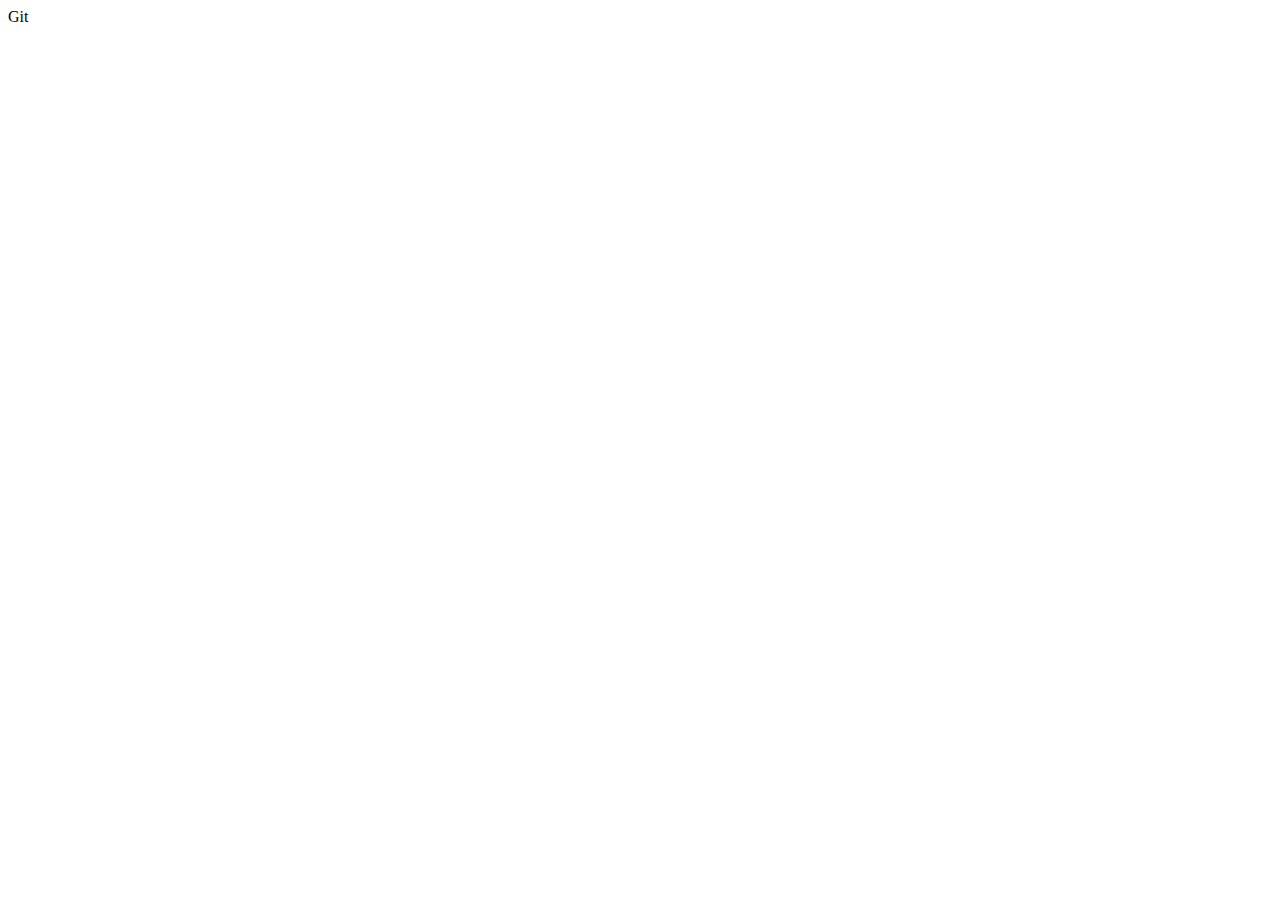
==== Landng.html @ 68674531 "primer commit" ====
<!DOCTYPE html>
<html lang="en">
<head>
    <meta charset="UTF-8">
    <meta http-equiv="X-UA-Compatible" content="IE=edge">
    <meta name="viewport" content="width=device-width, initial-scale=1.0">
    <title>git</title>
</head>
<body>
    Git
</body>
</html>
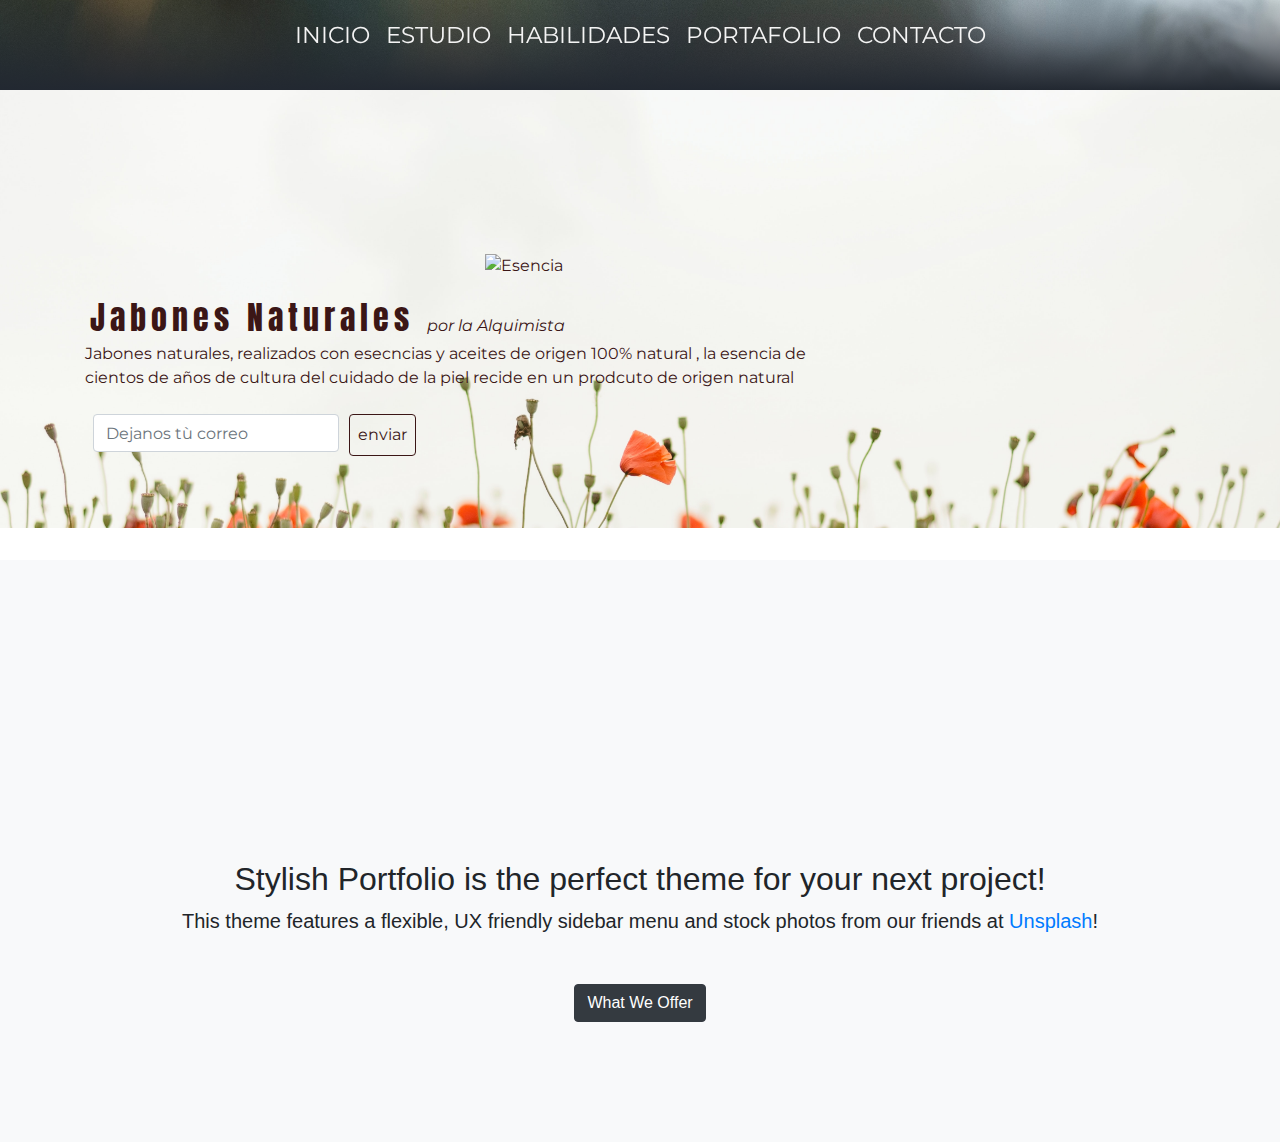
==== commit 56d11234: "mi primer coomit" ====
--- a/Landng.html
+++ b/Landng.html
@@ -1,12 +1,94 @@
-<!DOCTYPE html>
+<!doctype html>
 <html lang="en">
-<head>
-    <meta charset="UTF-8">
-    <meta http-equiv="X-UA-Compatible" content="IE=edge">
-    <meta name="viewport" content="width=device-width, initial-scale=1.0">
-    <title>git</title>
-</head>
-<body>
-    Git
-</body>
+  <head>
+    <!-- Required meta tags --> 
+    <meta charset="utf-8">
+    <meta name="viewport" content="width=device-width, initial-scale=1, shrink-to-fit=no">
+
+    <!-- Bootstrap CSS -->
+    <link rel="stylesheet" href="https://stackpath.bootstrapcdn.com/bootstrap/4.3.1/css/bootstrap.min.css" integrity="sha384-ggOyR0iXCbMQv3Xipma34MD+dH/1fQ784/j6cY/iJTQUOhcWr7x9JvoRxT2MZw1T" crossorigin="anonymous">
+    <link rel="stylesheet" href="./style_landing.css">
+    <link href="https://fonts.googleapis.com/css?family=Anton|Montserrat&display=swap" rel="stylesheet">
+    <title>Jabones modelo</title>
+  </head>
+  <body>
+   
+    <header class="header">
+        <div class="bg-dark ">
+            <div class="container">
+                <nav class="navbar navbar-expand-lg navbar-light">
+                    
+                    <button class="navbar-toggler" type="button" data-toggle="collapse" data-target="#navbarNavAltMarkup" aria-controls="navbarNavAltMarkup" aria-expanded="false" aria-label="Toggle navigation">
+                      <span class="navbar-toggler-icon"></span>
+                    </button>
+                    <div class="collapse navbar-collapse" id="navbarNavAltMarkup">
+                      <div class=" navg navbar-nav w-100 justify-content-center " >
+                        <a class="nav-item nav-link active" href="#">inicio</a>
+                        <a class="nav-item nav-link" href="#">estudio</a>
+                        <a class="nav-item nav-link" href="#">habilidades</a>
+                        <a class="nav-item nav-link" href="#">portafolio</a>
+                        <a class="nav-item nav-link" href="#">contacto</a>
+                      </div>
+                    </div>
+                  </nav>
+            </div>
+        </div>
+      </header>
+
+      <div class="jumbotron jumbotron-fluid">
+            <div class="container">
+                <div class="row">
+                    <div class="col-sm-8">
+                      <div>
+                        <p><img class="marca" src="https://www.planetadelibros.com/img/sellos/logo_ESENCIA.png" alt="Esencia" width="400px"></p>
+                        <span> Jabones Naturales </span>  <em> por la Alquimista</em>
+                      </div>
+                        <p>Jabones naturales, realizados con esecncias y aceites de origen 100% natural , la esencia de cientos de años de cultura del cuidado de la piel recide en un prodcuto de origen natural </p>
+                        
+                        
+                        <form class="d-inline-flex p-2" role="search">
+                          <input class="form-control me-2" type="search" placeholder="Dejanos tù correo" aria-label="Search">
+                          <button class="btn btn-outline-success d-inline-flex p-2" type="submit">enviar</button>
+                          
+                      
+                    
+                        
+                      
+
+                          
+                    </div>
+                    
+                </div>
+
+               
+            </div>
+
+
+
+            
+        </div>
+        <section class="content-section bg-light" id="about">
+          <div class="container text-center">
+            <div class="row">
+              <div class="col-lg-10 mx-auto">
+                <h2>Stylish Portfolio is the perfect theme for your next project!</h2>
+                <p class="lead mb-5">This theme features a flexible, UX friendly sidebar menu and stock photos from our friends at
+                  <a href="https://unsplash.com/">Unsplash</a>!</p>
+                <a class="btn btn-dark btn-xl js-scroll-trigger" href="#services">What We Offer</a>
+              </div>
+            </div>
+          </div>
+        </section>
+ 
+
+        <section>
+
+        </section>
+
+    <!-- Optional JavaScript -->
+    <!-- jQuery first, then Popper.js, then Bootstrap JS -->
+    <script src="https://code.jquery.com/jquery-3.3.1.slim.min.js" integrity="sha384-q8i/X+965DzO0rT7abK41JStQIAqVgRVzpbzo5smXKp4YfRvH+8abtTE1Pi6jizo" crossorigin="anonymous"></script>
+    <script src="https://cdnjs.cloudflare.com/ajax/libs/popper.js/1.14.7/umd/popper.min.js" integrity="sha384-UO2eT0CpHqdSJQ6hJty5KVphtPhzWj9WO1clHTMGa3JDZwrnQq4sF86dIHNDz0W1" crossorigin="anonymous"></script>
+    <script src="https://stackpath.bootstrapcdn.com/bootstrap/4.3.1/js/bootstrap.min.js" integrity="sha384-JjSmVgyd0p3pXB1rRibZUAYoIIy6OrQ6VrjIEaFf/nJGzIxFDsf4x0xIM+B07jRM" crossorigin="anonymous"></script>
+  </body>
 </html>--- a/style_landing.css
+++ b/style_landing.css
@@ -0,0 +1,107 @@
+
+.header{
+    width: 100%;
+    min-height: 10vh;
+    background-image: url(./aaron-burden-wPy71r8Hi_s-unsplash.jpg);
+    background-repeat: no-repeat;
+    background-position: center;
+    background-size: cover;
+    background-attachment: fixed;
+}
+
+.header:before{
+    content: '';
+    width: 100%;
+    min-height: 10vh;
+    position: absolute;
+    top:0;
+    left: 0;
+    background-image: linear-gradient(rgba(255,255,255, .1), rgba(34,40,49, 1));
+}
+
+.bg-dark{
+    position: fixed;
+    z-index: 20;
+    width: 100%;
+}
+
+@media (min-width: 768px){
+    .bg-dark{
+        background-color: transparent!important;
+    }
+}
+
+.navg a{
+    color: #f4f4f4!important;
+    font-family: 'Montserrat' ;
+    font-size: 23px;
+    padding: 10px 15px;
+    text-align: center;
+    text-transform: uppercase;
+}
+
+.navg a:hover{
+    background-color: #c1000038;
+}
+
+.jumbotron {
+    min-height: 100vh;
+    color: #3b1616;
+    font-family: 'Montserrat';
+    width: 100%;
+    min-height: 40vh;
+    background-image: url(./henry-be-IicyiaPYGGI-unsplash.jpg);
+    background-repeat: no-repeat;
+    background-position: center;
+    background-size: cover;
+    background-attachment: fixed;
+
+}
+
+.jumbotron h2{
+    font-family: 'Anton';
+}
+
+.jumbotron span{
+    letter-spacing: 5px;
+    font-size: 2em;
+    font-family: 'Anton';
+    margin: 0 0 0 5px;
+}
+
+.jumbotron p{
+    font-size: 1em;
+}
+
+.btn-yo{
+    padding: 7px 12px;
+    color: #3b1616;
+    background-color: transparent;
+    font-size: 1.8rem;
+    
+}
+
+.btn-yo:hover{
+    color: #3b1616;
+    background-color: transparent;
+}
+
+.btn-outline-success {
+    color: #3b1616;
+    border-color: #3b1616;
+    margin-left: 10px;
+}
+.content-section {
+    padding-top: 300px;
+    padding-bottom: 7.5rem;
+    width: 100%;
+    min-height: 2vh;
+}
+.marca {
+    text-align: center;
+    margin-left: 400px;
+    padding-top: 100px;
+    width: auto;
+    height: auto;
+
+}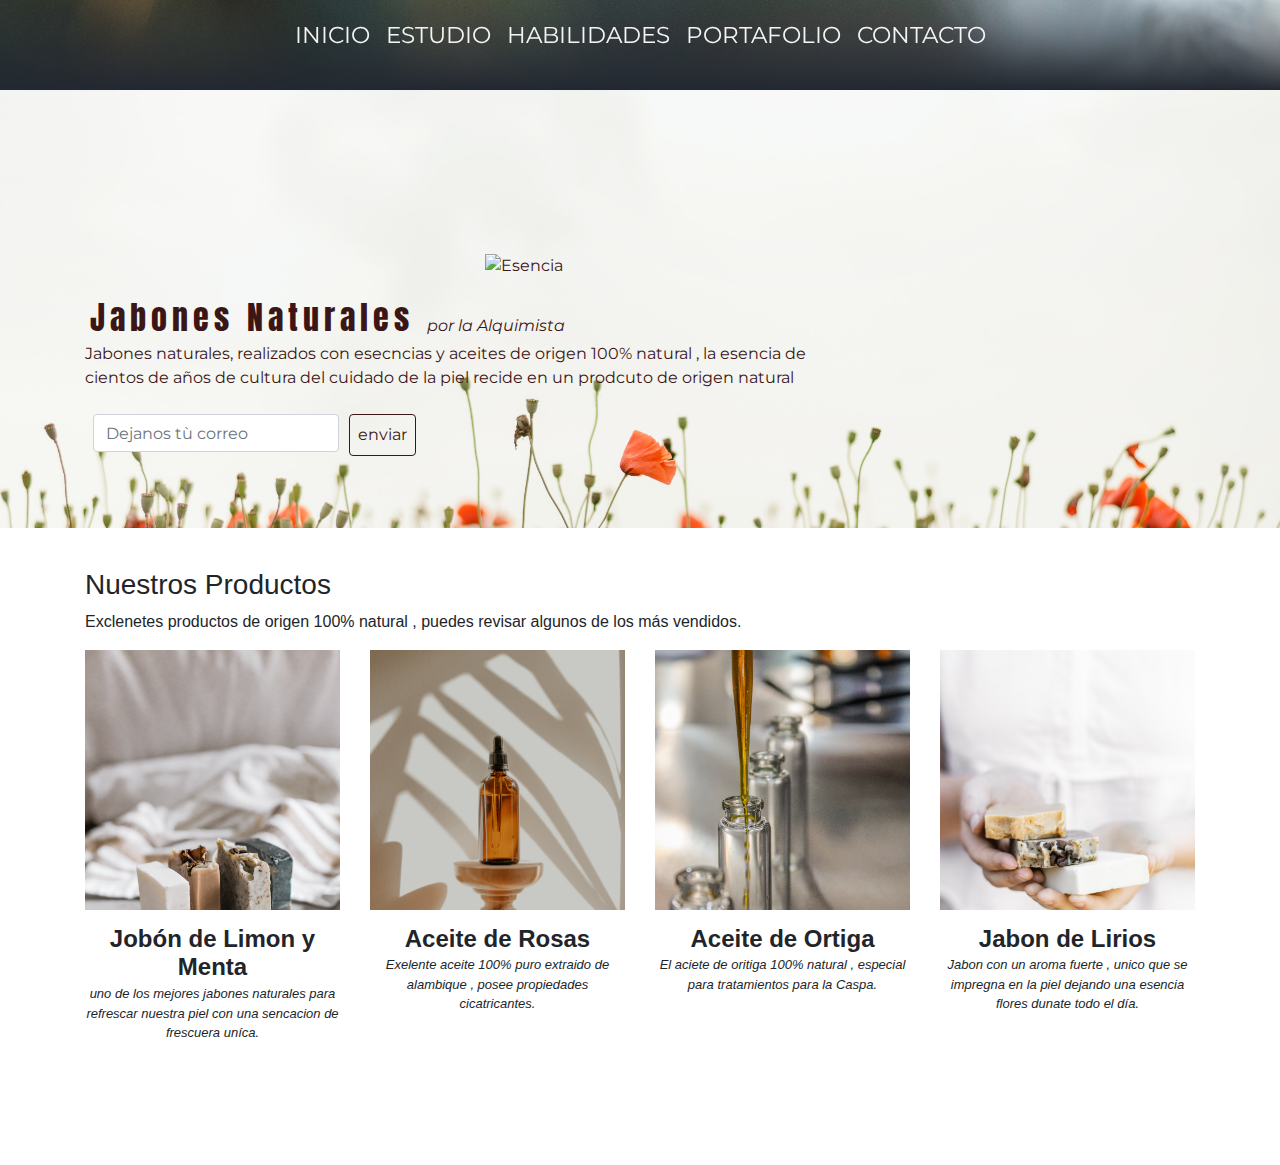
==== commit 720de06f: "tercer commit" ====
--- a/Landng.html
+++ b/Landng.html
@@ -45,17 +45,10 @@
                       </div>
                         <p>Jabones naturales, realizados con esecncias y aceites de origen 100% natural , la esencia de cientos de años de cultura del cuidado de la piel recide en un prodcuto de origen natural </p>
                         
-                        
                         <form class="d-inline-flex p-2" role="search">
                           <input class="form-control me-2" type="search" placeholder="Dejanos tù correo" aria-label="Search">
                           <button class="btn btn-outline-success d-inline-flex p-2" type="submit">enviar</button>
-                          
-                      
                     
-                        
-                      
-
-                          
                     </div>
                     
                 </div>
@@ -67,24 +60,78 @@
 
             
         </div>
-        <section class="content-section bg-light" id="about">
-          <div class="container text-center">
+        <section id="team">
+          <div class="container wow fadeInUp">
             <div class="row">
-              <div class="col-lg-10 mx-auto">
-                <h2>Stylish Portfolio is the perfect theme for your next project!</h2>
-                <p class="lead mb-5">This theme features a flexible, UX friendly sidebar menu and stock photos from our friends at
-                  <a href="https://unsplash.com/">Unsplash</a>!</p>
-                <a class="btn btn-dark btn-xl js-scroll-trigger" href="#services">What We Offer</a>
+              <div class="col-md-12">
+                <h3 class="section-title">Nuestros Productos</h3>
+                <div class="section-title-divider"></div>
+                <p class="section-description">Exclenetes productos de origen 100% natural , puedes revisar algunos de los más vendidos.</p>
               </div>
+            </div>
+      
+            <div class="row">
+              <div class="col-md-3">
+                <div class="member">
+                  <div class="pic"><img src="./sincerely-media-gKqUuChJ83g-unsplash.jpg" alt=""></div>
+                  <h4>Jobón de Limon y Menta</h4>
+                  <span>uno de los mejores jabones naturales para refrescar nuestra piel con una sencacion de frescuera uníca.</span>
+                  <div class="social">
+                    <a href=""><i class="fa fa-twitter"></i></a>
+                    <a href=""><i class="fa fa-facebook"></i></a>
+                    <a href=""><i class="fa fa-google-plus"></i></a>
+                    <a href=""><i class="fa fa-linkedin"></i></a>
+                  </div>
+                </div>
+              </div>
+      
+              <div class="col-md-3">
+                <div class="member">
+                  <div class="pic"><img src="./kadarius-seegars-0FHNXqyqgg4-unsplash.jpg" alt=""></div>
+                  <h4>Aceite de Rosas</h4>
+                  <span>Exelente aceite 100% puro extraido de alambique , posee propiedades cicatricantes.</span>
+                  <div class="social">
+                    <a href=""><i class="fa fa-twitter"></i></a>
+                    <a href=""><i class="fa fa-facebook"></i></a>
+                    <a href=""><i class="fa fa-google-plus"></i></a>
+                    <a href=""><i class="fa fa-linkedin"></i></a>
+                  </div>
+                </div>
+              </div>
+      
+              <div class="col-md-3">
+                <div class="member">
+                  <div class="pic"><img src="./fulvio-ciccolo-Al6U8EdTG58-unsplash.jpg" alt=""></div>
+                  <h4>Aceite de Ortiga</h4>
+                  <span>El aciete de oritiga 100% natural , especial para tratamientos para la Caspa.</span>
+                  <div class="social">
+                    <a href=""><i class="fa fa-twitter"></i></a>
+                    <a href=""><i class="fa fa-facebook"></i></a>
+                    <a href=""><i class="fa fa-google-plus"></i></a>
+                    <a href=""><i class="fa fa-linkedin"></i></a>
+                  </div>
+                </div>
+              </div>
+      
+              <div class="col-md-3">
+                <div class="member">
+                  <div class="pic"><img src="./sincerely-media-6dIcIBw11ho-unsplash (1).jpg" alt=""></div>
+                  <h4>Jabon de Lirios</h4>
+                  <span>Jabon con un aroma fuerte , unico que se impregna en la piel dejando una esencia flores dunate todo el día.</span>
+                  <div class="social">
+                    <a href=""><i class="fa fa-twitter"></i></a>
+                    <a href=""><i class="fa fa-facebook"></i></a>
+                    <a href=""><i class="fa fa-google-plus"></i></a>
+                    <a href=""><i class="fa fa-linkedin"></i></a>
+                  </div>
+                </div>
+              </div>
+      
             </div>
           </div>
         </section>
- 
 
-        <section>
-
-        </section>
-
+        
     <!-- Optional JavaScript -->
     <!-- jQuery first, then Popper.js, then Bootstrap JS -->
     <script src="https://code.jquery.com/jquery-3.3.1.slim.min.js" integrity="sha384-q8i/X+965DzO0rT7abK41JStQIAqVgRVzpbzo5smXKp4YfRvH+8abtTE1Pi6jizo" crossorigin="anonymous"></script>
--- a/style_landing.css
+++ b/style_landing.css
@@ -14,7 +14,6 @@
     width: 100%;
     min-height: 10vh;
     position: absolute;
-    top:0;
     left: 0;
     background-image: linear-gradient(rgba(255,255,255, .1), rgba(34,40,49, 1));
 }
@@ -49,12 +48,13 @@
     color: #3b1616;
     font-family: 'Montserrat';
     width: 100%;
-    min-height: 40vh;
+    min-height: 100%;
     background-image: url(./henry-be-IicyiaPYGGI-unsplash.jpg);
     background-repeat: no-repeat;
     background-position: center;
     background-size: cover;
     background-attachment: fixed;
+    margin-bottom: 0rem;
 
 }
 
@@ -104,4 +104,54 @@
     width: auto;
     height: auto;
 
-}+    /** SECCIÓN DOS**/
+
+}
+
+#team {
+    background: #fff;
+    padding: 40px 0 60px 0;
+  }
+  
+  #team .member {
+    text-align: center;
+    margin-bottom: 20px;
+  }
+  
+  #team .member .pic {
+    margin-bottom: 15px;
+    overflow: hidden;
+    height: 260px;
+  }
+  
+  #team .member .pic img {
+    max-width: 100%;
+  }
+  
+  #team .member h4 {
+    font-weight: 700;
+    margin-bottom: 2px;
+  }
+  
+  #team .member span {
+    font-style: italic;
+    display: block;
+    font-size: 13px;
+  }
+  
+  #team .member .social {
+    margin-top: 15px;
+  }
+  
+  #team .member .social a {
+    color: #b3b3b3;
+  }
+  
+  #team .member .social a:hover {
+    color: #03C4EB;
+  }
+  
+  #team .member .social i {
+    font-size: 18px;
+    margin: 0 2px;
+  }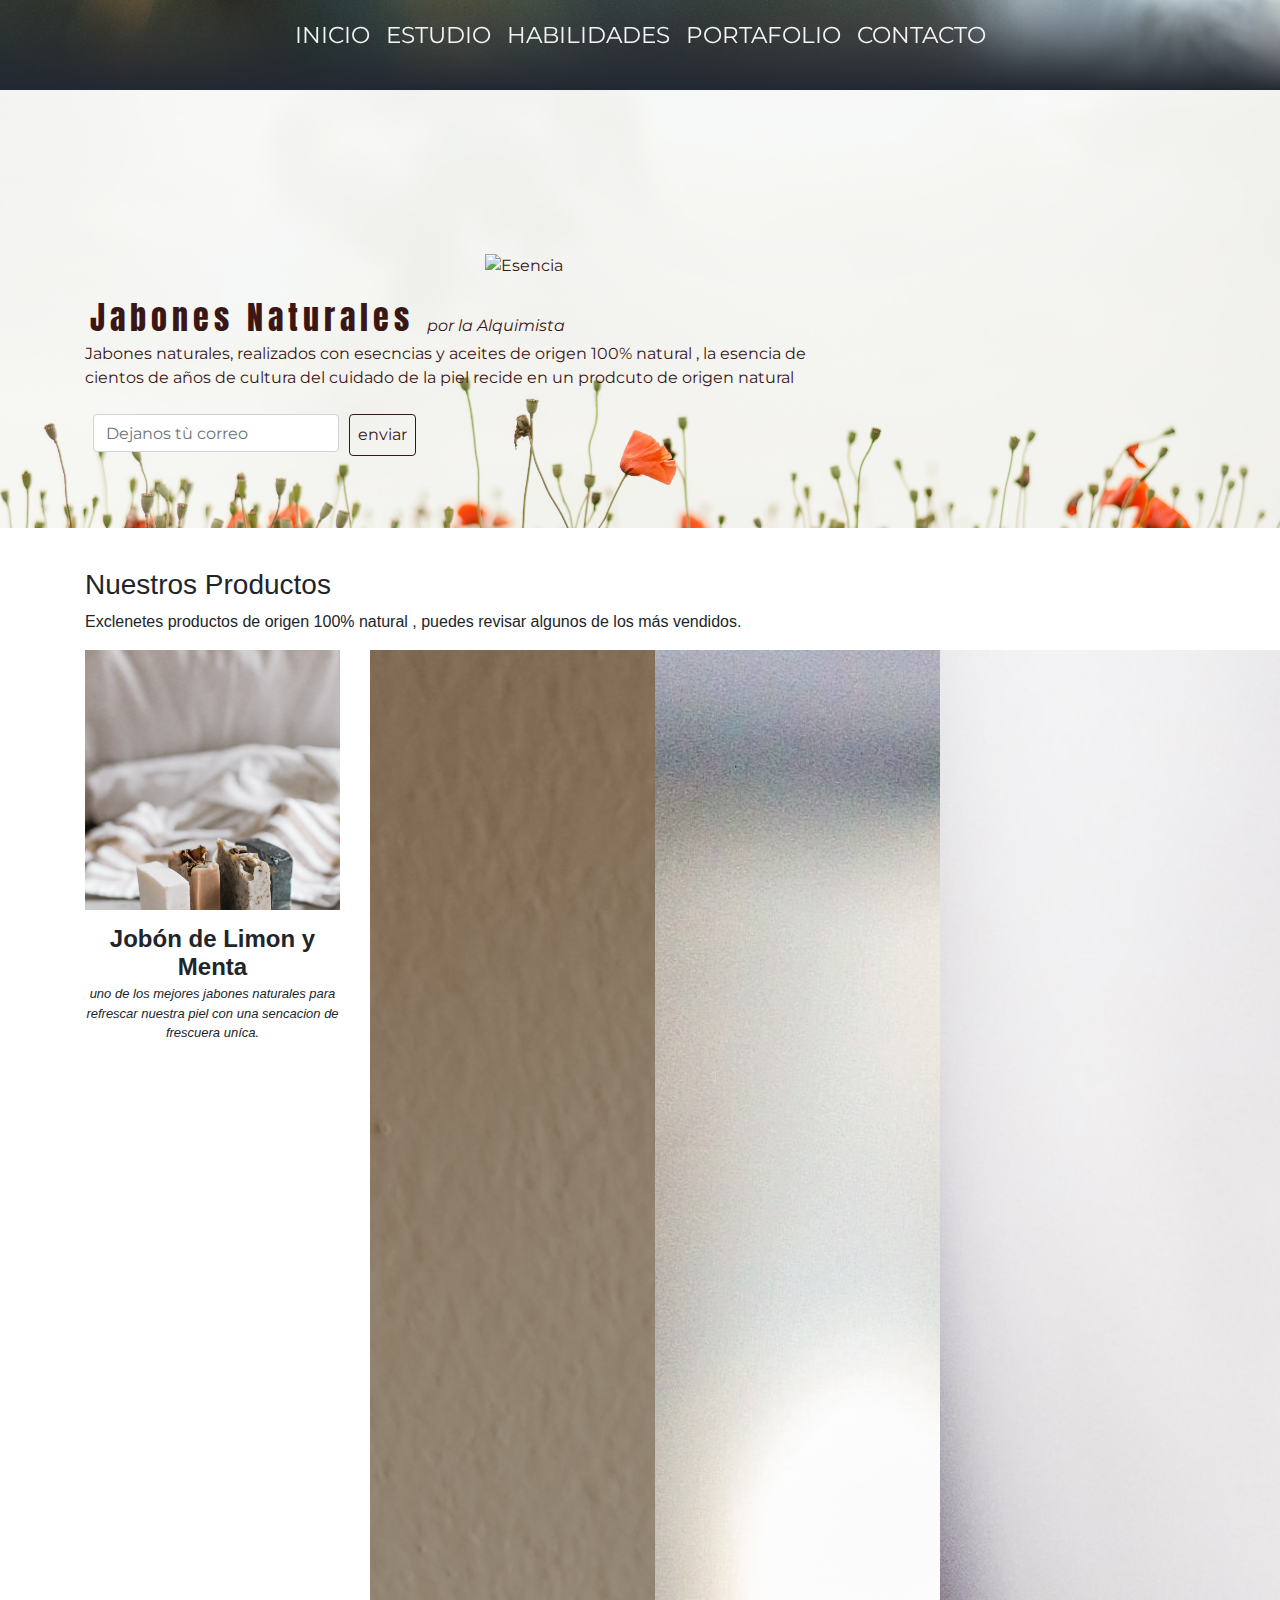
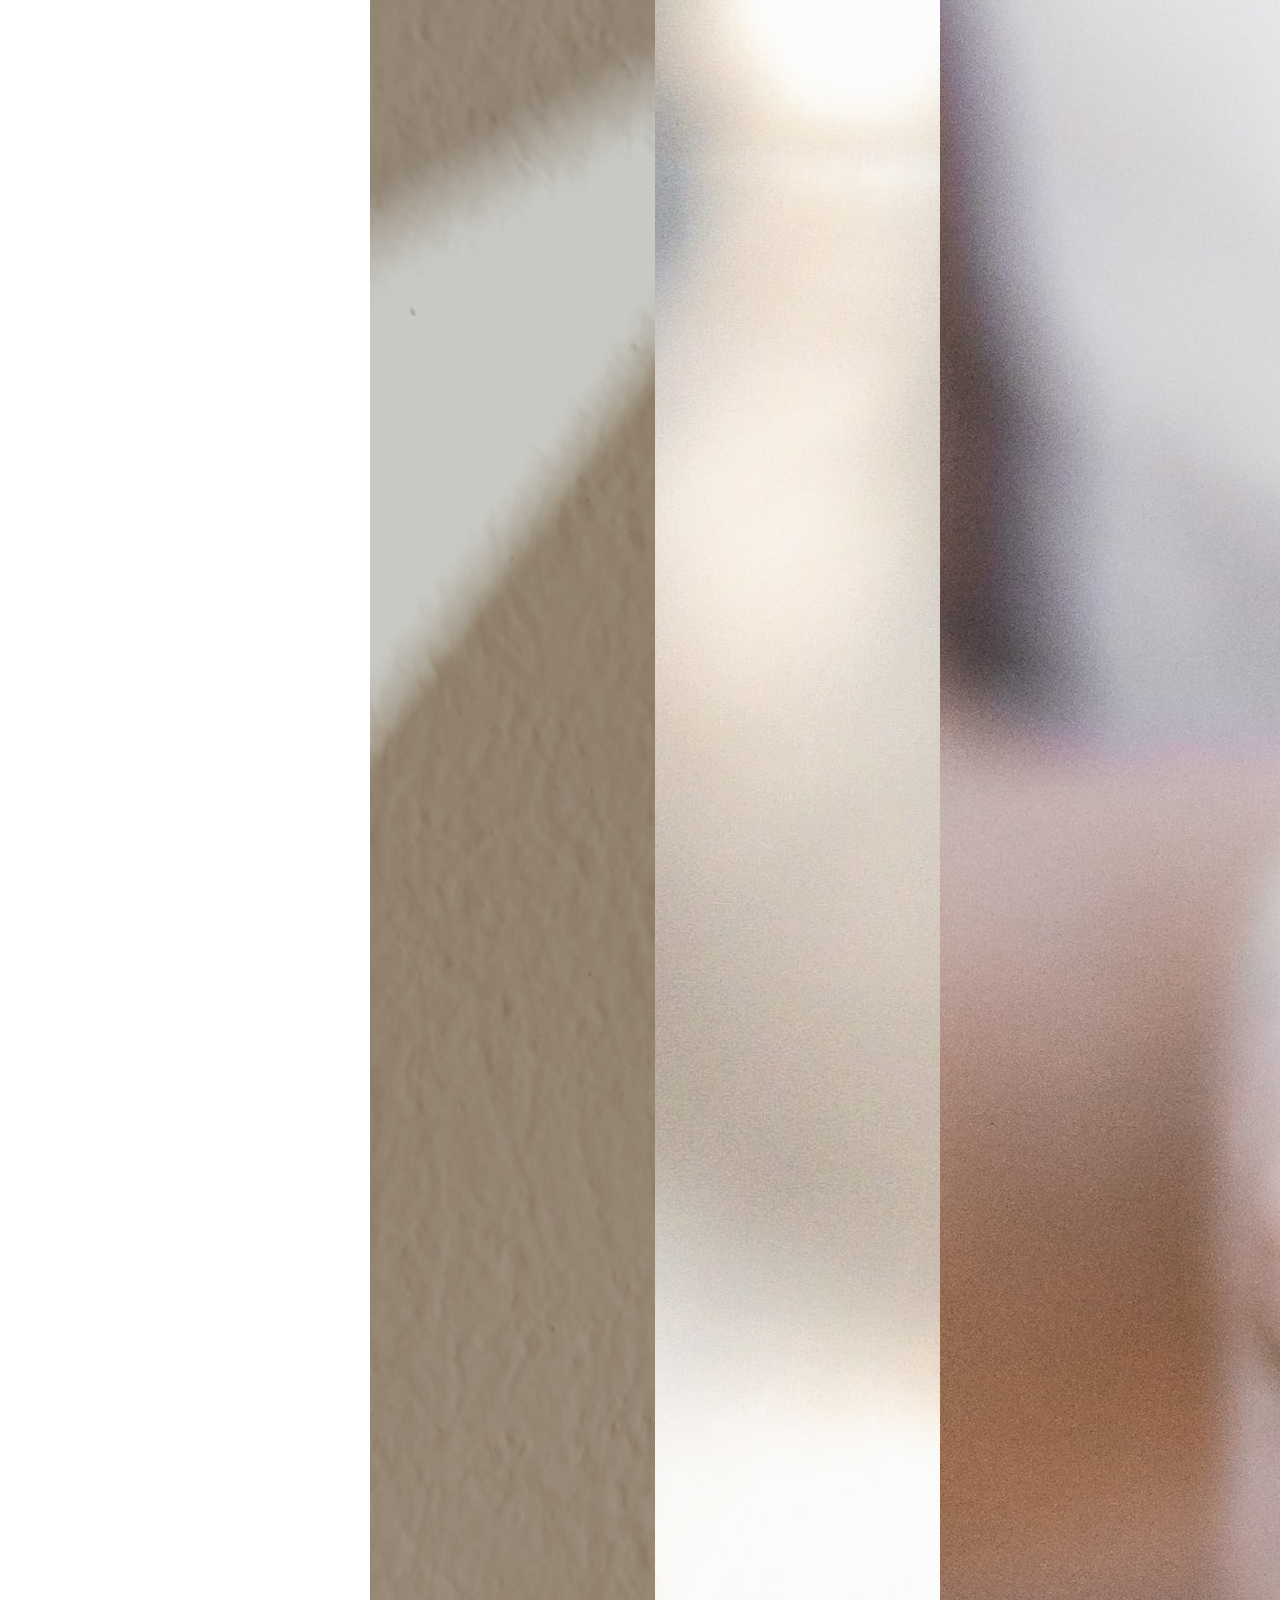
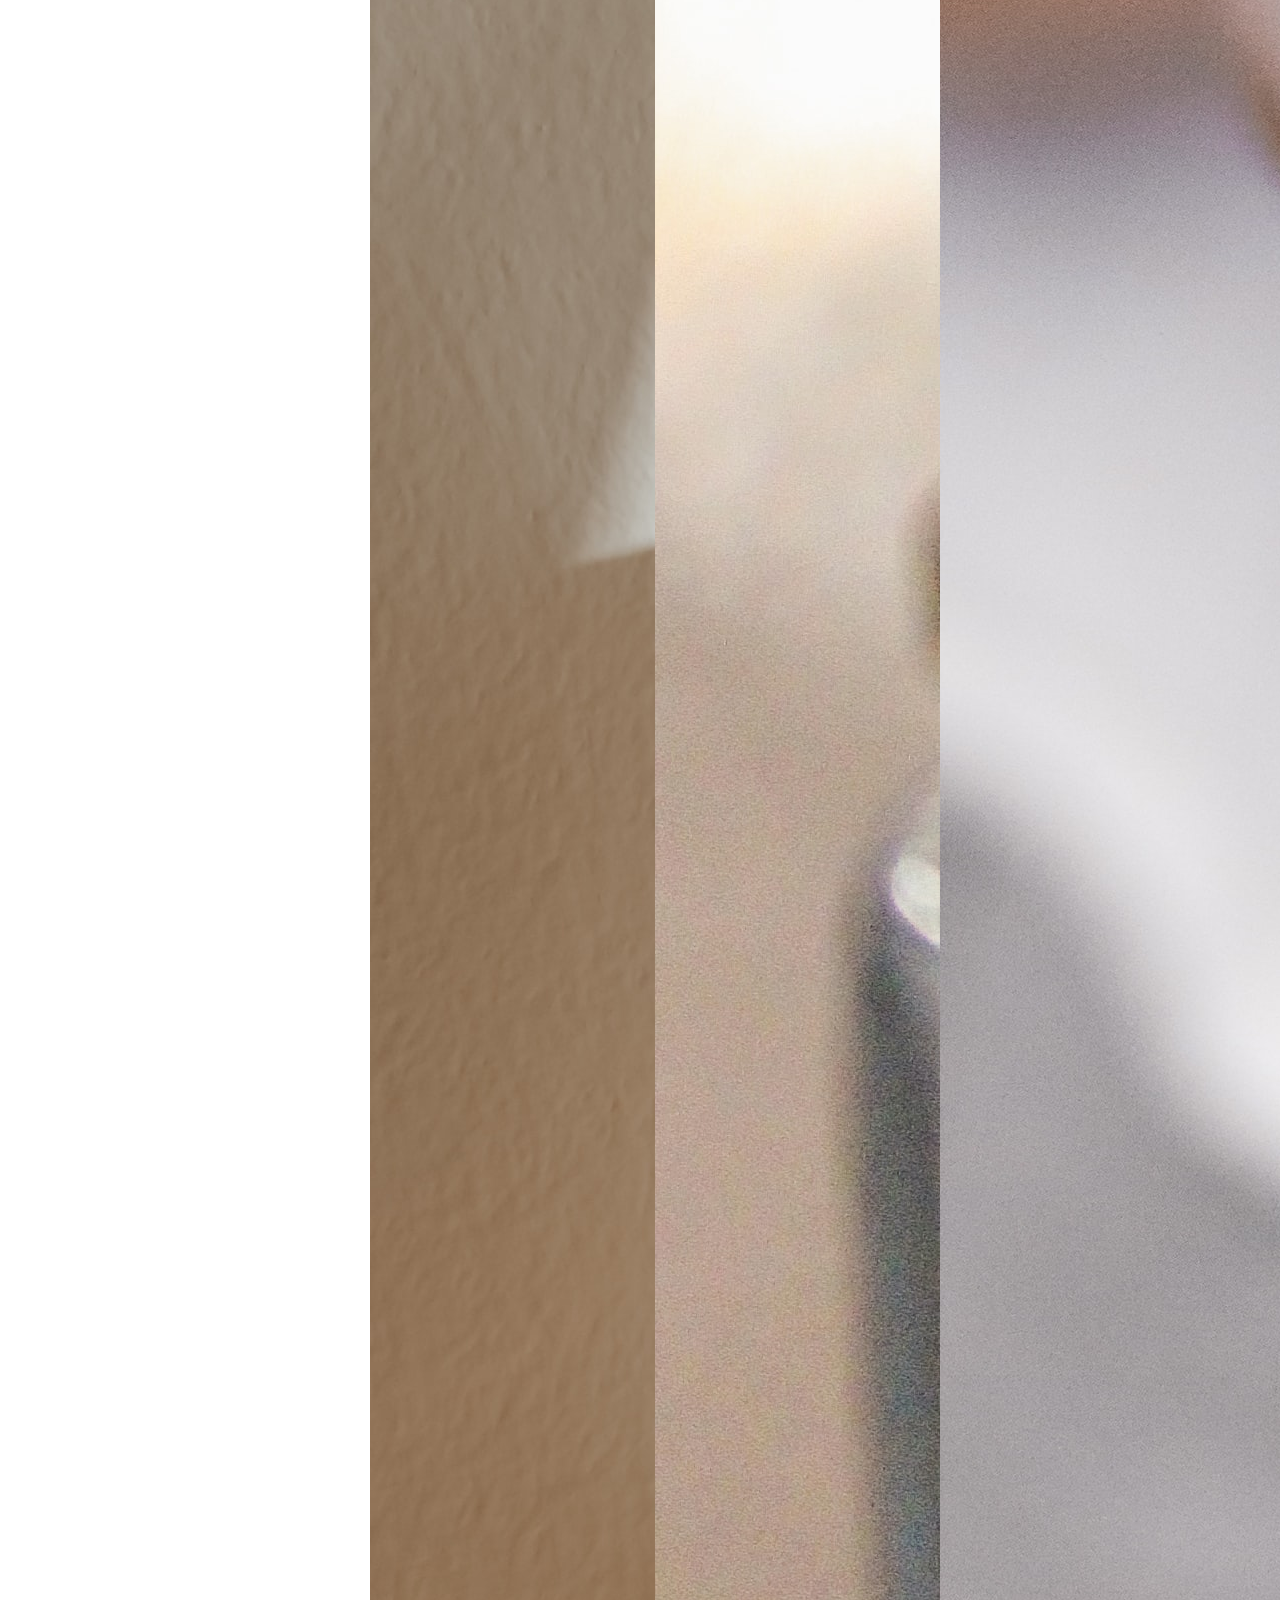
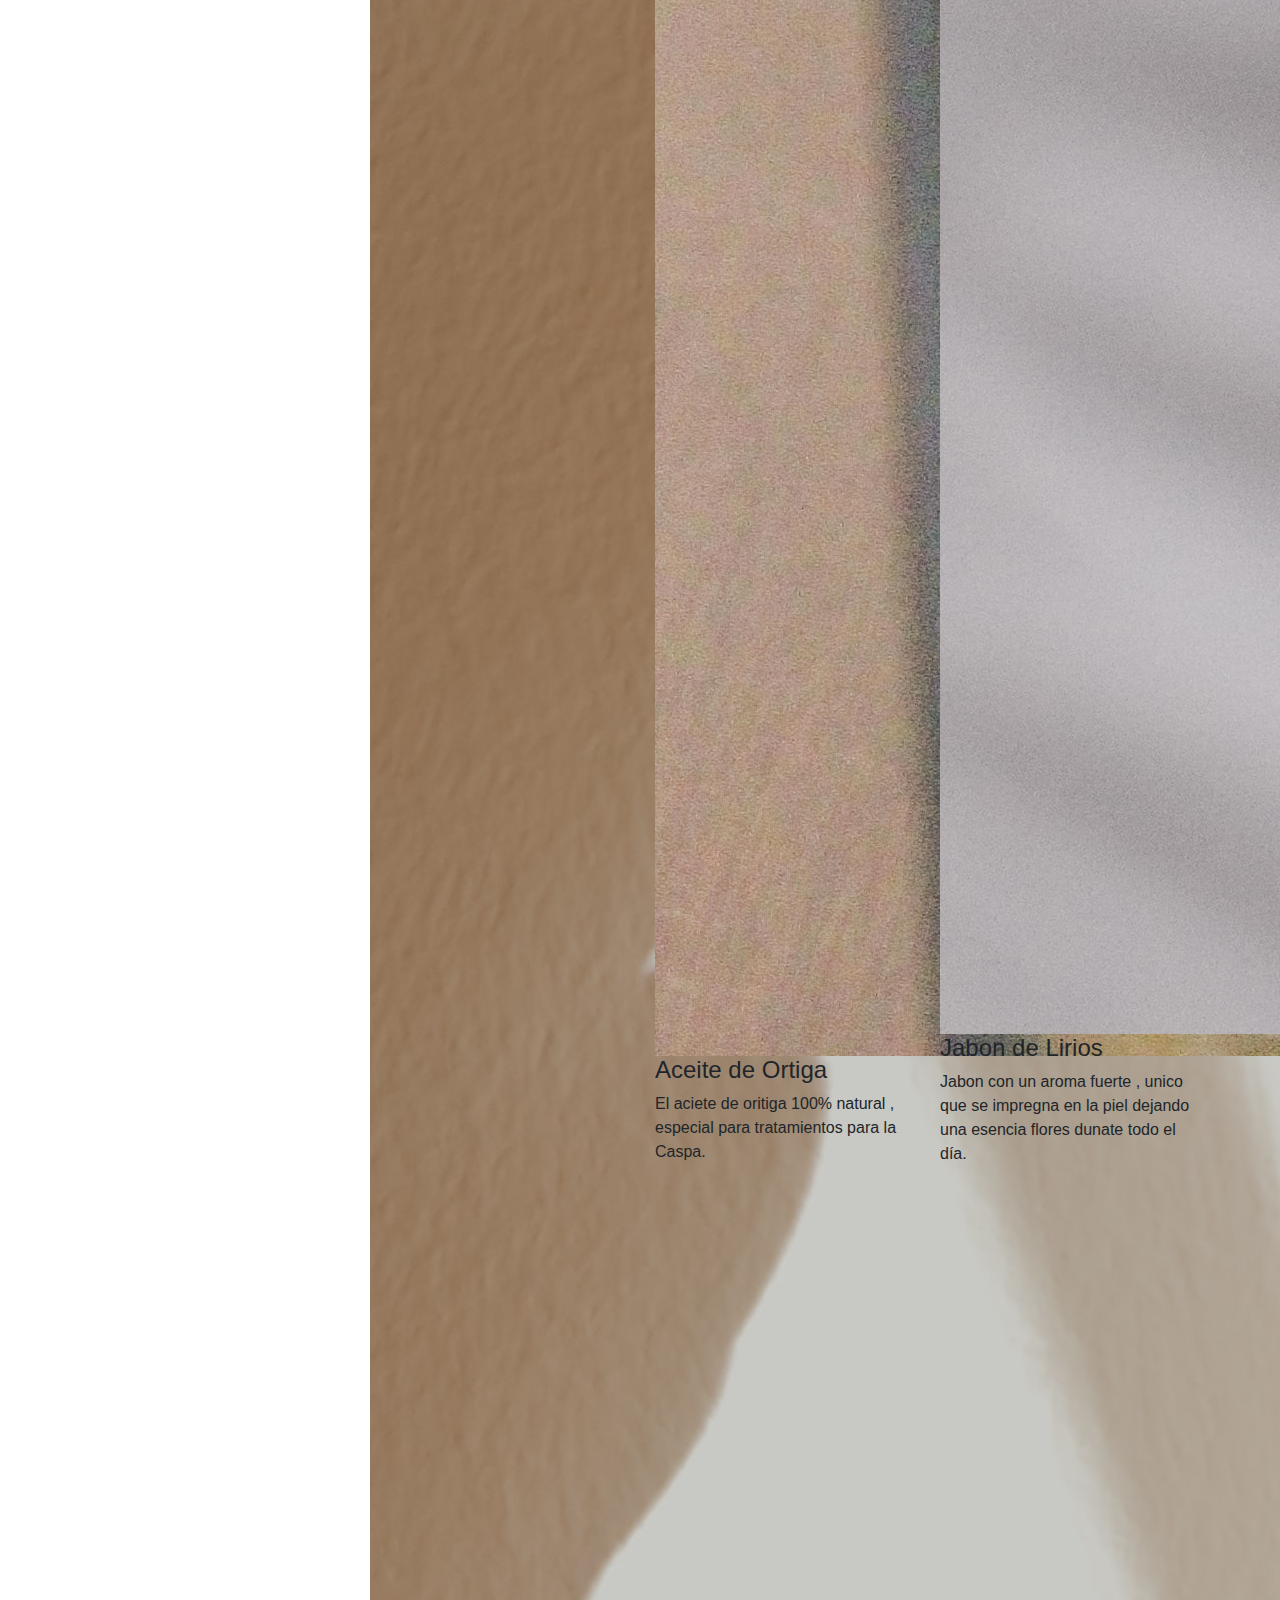
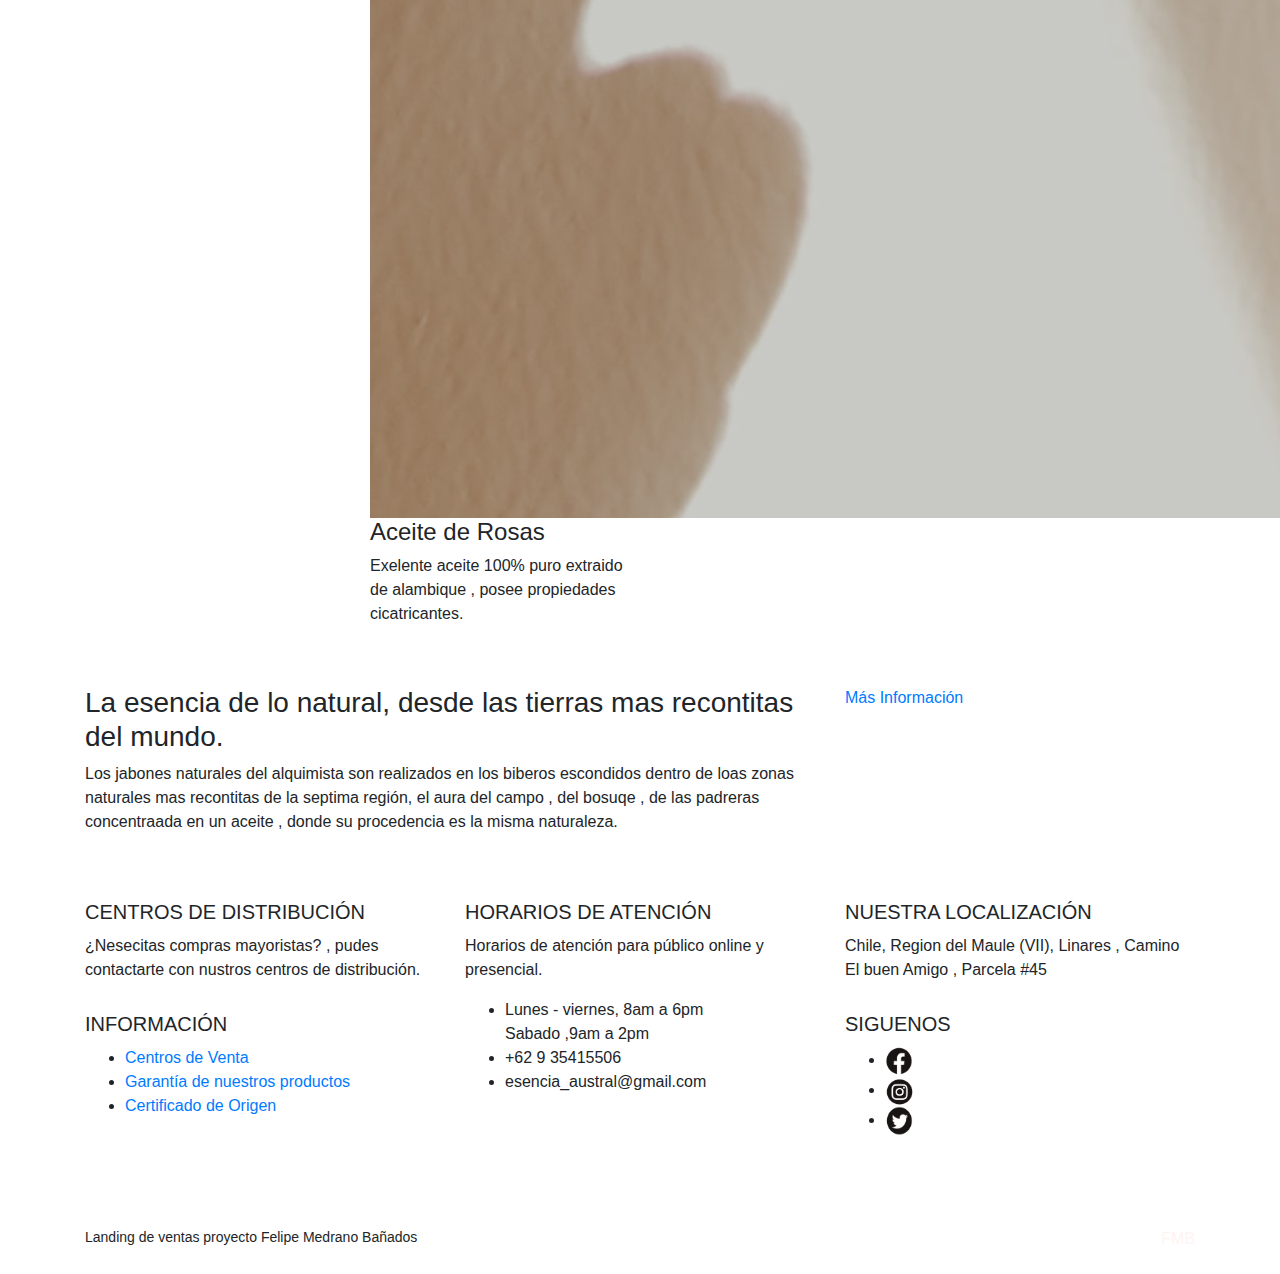
==== commit dd71e04d: "mi cuarto commit" ====
--- a/Landng.html
+++ b/Landng.html
@@ -1,18 +1,24 @@
 <!doctype html>
 <html lang="en">
   <head>
-    <!-- Required meta tags --> 
+    <!-- INICIO HTML --> 
     <meta charset="utf-8">
     <meta name="viewport" content="width=device-width, initial-scale=1, shrink-to-fit=no">
 
-    <!-- Bootstrap CSS -->
+    <!-- LLAMO A BOOSTRAP Y UN TIPO DE LETRA EN GOOGLE FONTS -->
     <link rel="stylesheet" href="https://stackpath.bootstrapcdn.com/bootstrap/4.3.1/css/bootstrap.min.css" integrity="sha384-ggOyR0iXCbMQv3Xipma34MD+dH/1fQ784/j6cY/iJTQUOhcWr7x9JvoRxT2MZw1T" crossorigin="anonymous">
     <link rel="stylesheet" href="./style_landing.css">
     <link href="https://fonts.googleapis.com/css?family=Anton|Montserrat&display=swap" rel="stylesheet">
+    
+  <!-- TIPOS DE BG -->
+  <link id="bodybg" href="bodybg/bg1.css" rel="stylesheet" type="text/css" />
+  <!-- TIPOS DE ESTILO -->
+  <link id="t-colors" href="color/default.css" rel="stylesheet">
+  
     <title>Jabones modelo</title>
   </head>
   <body>
-   
+   <!--USO DE HADER Y CONTAINER PARA NAV (BARRA) Y CONTENIDO -->
     <header class="header">
         <div class="bg-dark ">
             <div class="container">
@@ -34,7 +40,7 @@
             </div>
         </div>
       </header>
-
+<!-- USO DEL JUMTRON PARA USO DE LA PRIMERA SECCION DEL FOMRULARIO - PRESENTACIÓN DE LA EMPRESA-->
       <div class="jumbotron jumbotron-fluid">
             <div class="container">
                 <div class="row">
@@ -60,7 +66,8 @@
 
             
         </div>
-        <section id="team">
+        <!--USO DE CONTANER Y ROW PARA CREAR VISTAS HORIZAONTALES-->
+        <section id="jabones1">
           <div class="container wow fadeInUp">
             <div class="row">
               <div class="col-md-12">
@@ -72,16 +79,11 @@
       
             <div class="row">
               <div class="col-md-3">
-                <div class="member">
+                <div class="jabones2">
                   <div class="pic"><img src="./sincerely-media-gKqUuChJ83g-unsplash.jpg" alt=""></div>
                   <h4>Jobón de Limon y Menta</h4>
                   <span>uno de los mejores jabones naturales para refrescar nuestra piel con una sencacion de frescuera uníca.</span>
-                  <div class="social">
-                    <a href=""><i class="fa fa-twitter"></i></a>
-                    <a href=""><i class="fa fa-facebook"></i></a>
-                    <a href=""><i class="fa fa-google-plus"></i></a>
-                    <a href=""><i class="fa fa-linkedin"></i></a>
-                  </div>
+                  
                 </div>
               </div>
       
@@ -90,12 +92,7 @@
                   <div class="pic"><img src="./kadarius-seegars-0FHNXqyqgg4-unsplash.jpg" alt=""></div>
                   <h4>Aceite de Rosas</h4>
                   <span>Exelente aceite 100% puro extraido de alambique , posee propiedades cicatricantes.</span>
-                  <div class="social">
-                    <a href=""><i class="fa fa-twitter"></i></a>
-                    <a href=""><i class="fa fa-facebook"></i></a>
-                    <a href=""><i class="fa fa-google-plus"></i></a>
-                    <a href=""><i class="fa fa-linkedin"></i></a>
-                  </div>
+                  
                 </div>
               </div>
       
@@ -104,12 +101,7 @@
                   <div class="pic"><img src="./fulvio-ciccolo-Al6U8EdTG58-unsplash.jpg" alt=""></div>
                   <h4>Aceite de Ortiga</h4>
                   <span>El aciete de oritiga 100% natural , especial para tratamientos para la Caspa.</span>
-                  <div class="social">
-                    <a href=""><i class="fa fa-twitter"></i></a>
-                    <a href=""><i class="fa fa-facebook"></i></a>
-                    <a href=""><i class="fa fa-google-plus"></i></a>
-                    <a href=""><i class="fa fa-linkedin"></i></a>
-                  </div>
+                  
                 </div>
               </div>
       
@@ -118,24 +110,142 @@
                   <div class="pic"><img src="./sincerely-media-6dIcIBw11ho-unsplash (1).jpg" alt=""></div>
                   <h4>Jabon de Lirios</h4>
                   <span>Jabon con un aroma fuerte , unico que se impregna en la piel dejando una esencia flores dunate todo el día.</span>
-                  <div class="social">
-                    <a href=""><i class="fa fa-twitter"></i></a>
-                    <a href=""><i class="fa fa-facebook"></i></a>
-                    <a href=""><i class="fa fa-google-plus"></i></a>
-                    <a href=""><i class="fa fa-linkedin"></i></a>
-                  </div>
-                </div>
-              </div>
-      
-            </div>
-          </div>
+                  
+                </div>
+              </div>
+      
+            </div>
+          </div>
+          <!-- CREACION DE UNA SECCION SOLICITADA DENTRO DEL FORMULARIO (SECCIÓN 3)-->
         </section>
-
+        <section id="jabones">
+          <div class="container wow fadeInUp">
+            <div class="row">
+              <div class="col-md-8">
+                <h3 class="subscribe-title">La esencia de lo natural, desde las tierras mas recontitas del mundo.</h3>
+                <p class="subscribe-text">Los jabones naturales del alquimista son realizados en los biberos escondidos dentro de loas zonas naturales mas recontitas de la septima región, el aura del campo , del bosuqe , de las padreras concentraada en un aceite , donde su procedencia es la misma naturaleza.</p>
+              </div>
+              <div class="col-md-4 subscribe-btn-container">
+                <a class="subscribe-btn" href="#">Más Información</a>
+              </div>
+            </div>
+          </div>
+        </section>
+
+
+      <!--INTEGRACIÓN DE FOOTER-->
+        <footer>
+
+          <div class="container">
+            <div class="row">
+              <div class="col-sm-6 col-md-4">
+                <div class="wow fadeInDown" data-wow-delay="0.1s">
+                  <div class="widget">
+                    <h5>Centros de distribución</h5>
+                    <p>
+                      ¿Nesecitas compras mayoristas? , pudes contactarte con nustros centros de distribución.
+                    </p>
+                  </div>
+                </div>
+                <div class="wow fadeInDown" data-wow-delay="0.1s">
+                  <div class="widget">
+                    <h5>Información</h5>
+                    <ul>
+                      <li><a href="#">Centros de Venta</a></li>
+                      <li><a href="#">Garantía de nuestros productos</a></li>
+                      <li><a href="#">Certificado de Origen</a></li>
+                    </ul>
+                  </div>
+                </div>
+              </div>
+              <div class="col-sm-6 col-md-4">
+                <div class="wow fadeInDown" data-wow-delay="0.1s">
+                  <div class="widget">
+                    <h5>Horarios de atención</h5>
+                    <p>
+                      Horarios de atención para público online y presencial.
+                    </p>
+                    <ul>
+                      <li>
+                        <span class="fa-stack fa-lg">
+                      <i class="fa fa-circle fa-stack-2x"></i>
+                      <i class="fa fa-calendar-o fa-stack-1x fa-inverse"></i>
+                    </span> Lunes - viernes, 8am a 6pm <br>
+                    Sabado ,9am a 2pm
+                      </li>
+                      <li>
+                        <span class="fa-stack fa-lg">
+                      <i class="fa fa-circle fa-stack-2x"></i>
+                      <i class="fa fa-phone fa-stack-1x fa-inverse"></i>
+                    </span> +62 9 35415506
+                      </li>
+                      <li>
+                        <span class="fa-stack fa-lg">
+                      <i class="fa fa-circle fa-stack-2x"></i>
+                      <i class="fa fa-envelope-o fa-stack-1x fa-inverse"></i>
+                    </span> esencia_austral@gmail.com
+                      </li>
+    
+                    </ul>
+                  </div>
+                </div>
+              </div>
+              <div class="col-sm-6 col-md-4">
+                <div class="wow fadeInDown" data-wow-delay="0.1s">
+                  <div class="widget">
+                    <h5>Nuestra Localización</h5>
+                    <p>Chile, Region del Maule (VII), Linares , Camino El buen Amigo , Parcela #45</p>
+    
+                  </div>
+                </div>
+                <div class="wow fadeInDown" data-wow-delay="0.1s">
+                  <div class="widget">
+                    <h5>Siguenos</h5>
+                    <ul class="company-social">
+                      <li><img src="./facebook.png" alt="" width="30px" height="30px"></li> 
+
+                      <li><img src="./instagram.png" alt="" width="30px" height="30px"></li> 
+
+                      <li><img src="./twitter.png" alt="" width="30px" height="30px"></li> 
+                      
+                    </ul>
+                  </div>
+                </div>
+              </div>
+            </div>
+          </div>
+          <!--INTEGRACIÓN SUBFOOTER PARA DEJAR REGISTRO-->
+          <div class="sub-footer">
+            <div class="container">
+              <div class="row">
+                <div class="col-sm-6 col-md-6 col-lg-6">
+                  <div class="wow fadeInLeft" data-wow-delay="0.1s">
+                    <div class="text-left">
+                      <p>Landing de ventas proyecto Felipe Medrano Bañados</p>
+                    </div>
+                  </div>
+                </div>
+                <div class="col-sm-6 col-md-6 col-lg-6">
+                  <div class="wow fadeInRight" data-wow-delay="0.1s">
+                    <div class="text-right">
+                      <div class="credits">
+                
+                        <a href="#">FMB</a>
+                      </div>
+                    </div>
+                  </div>
+                </div>
+              </div>
+            </div>
+          </div>
+        </footer>
         
     <!-- Optional JavaScript -->
     <!-- jQuery first, then Popper.js, then Bootstrap JS -->
     <script src="https://code.jquery.com/jquery-3.3.1.slim.min.js" integrity="sha384-q8i/X+965DzO0rT7abK41JStQIAqVgRVzpbzo5smXKp4YfRvH+8abtTE1Pi6jizo" crossorigin="anonymous"></script>
     <script src="https://cdnjs.cloudflare.com/ajax/libs/popper.js/1.14.7/umd/popper.min.js" integrity="sha384-UO2eT0CpHqdSJQ6hJty5KVphtPhzWj9WO1clHTMGa3JDZwrnQq4sF86dIHNDz0W1" crossorigin="anonymous"></script>
     <script src="https://stackpath.bootstrapcdn.com/bootstrap/4.3.1/js/bootstrap.min.js" integrity="sha384-JjSmVgyd0p3pXB1rRibZUAYoIIy6OrQ6VrjIEaFf/nJGzIxFDsf4x0xIM+B07jRM" crossorigin="anonymous"></script>
+
+   
   </body>
 </html>--- a/style_landing.css
+++ b/style_landing.css
@@ -108,50 +108,131 @@
 
 }
 
-#team {
+#jabones1 {
     background: #fff;
     padding: 40px 0 60px 0;
   }
   
-  #team .member {
+  #jabones1 .jabones2 {
     text-align: center;
     margin-bottom: 20px;
   }
   
-  #team .member .pic {
+  #jabones1 .jabones2 .pic {
     margin-bottom: 15px;
     overflow: hidden;
     height: 260px;
   }
   
-  #team .member .pic img {
+  #jabones1 .jabones2 .pic img {
     max-width: 100%;
   }
   
-  #team .member h4 {
+  #jabones1 .jabones2 h4 {
     font-weight: 700;
     margin-bottom: 2px;
   }
   
-  #team .member span {
+  #jabones1 .jabones2 span {
     font-style: italic;
     display: block;
     font-size: 13px;
   }
   
-  #team .member .social {
+  #jabones1 .jabones2 .social {
     margin-top: 15px;
   }
   
-  #team .member .social a {
+  #jabones1 .jabones2 .social a {
     color: #b3b3b3;
   }
   
-  #team .member .social a:hover {
+  #jabones1 .jabones2 .social a:hover {
     color: #03C4EB;
   }
   
-  #team .member .social i {
+  #jabones1 .jabones2 .social i {
     font-size: 18px;
     margin: 0 2px;
-  }+  }
+  /** SECCIÓN TRES **/
+
+  #jabones3 {
+    background: linear-gradient(rgba(0, 0, 0, 0.6), rgba(0, 0, 0, 0.6)), url(./freestocks-DlZD4V2j9oM-unsplash\ \(3\).jpg) fixed center center;
+    background-size: cover;
+    padding: 80px 0;
+  }
+  
+  #jabones3 .subscribe-title {
+    color: #fff;
+    font-size: 28px;
+    font-weight: 700;
+  }
+  
+  #jabones3 .subscribe-text {
+    color: #fff;
+  }
+  
+  #jabones3 .subscribe-btn-container {
+    text-align: center;
+    padding-top: 20px;
+  }
+  
+  #jabones3 .subscribe-btn {
+    font-family: "Raleway", sans-serif;
+    text-transform: uppercase;
+    font-weight: 500;
+    font-size: 16px;
+    letter-spacing: 1px;
+    display: inline-block;
+    padding: 8px 20px;
+    border-radius: 2px;
+    transition: 0.5s;
+    margin: 10px;
+    border: 2px solid #fff;
+    color: #fff;
+  }
+  
+  #jabones3 .subscribe-btn:hover {
+    background: #03C4EB;
+    border: 2px solid #03C4EB;
+  }
+
+  /** SECCION 4 **/
+  footer {
+    background-color: #ffffff;
+    font: 'Anton';
+    
+}
+
+footer {
+	padding: 50px 0 0;
+	
+}
+
+footer .widget {
+	margin-bottom: 30px;
+}
+
+footer .widget h5 {
+    font: 'Anton';
+	font-size: 20px;
+	margin-bottom: 10px;
+	text-transform: uppercase;
+}
+
+
+.sub-footer {
+	margin-top: 30px;
+    background-color: #ffffff;
+	border-top: 1px solid rgb(255, 255, 255);
+	padding: 30px 0 10px;
+}
+
+.sub-footer a{
+	color: rgb(255, 244, 244);
+}
+
+footer .sub-footer  p {
+	font-size: 14px;
+}
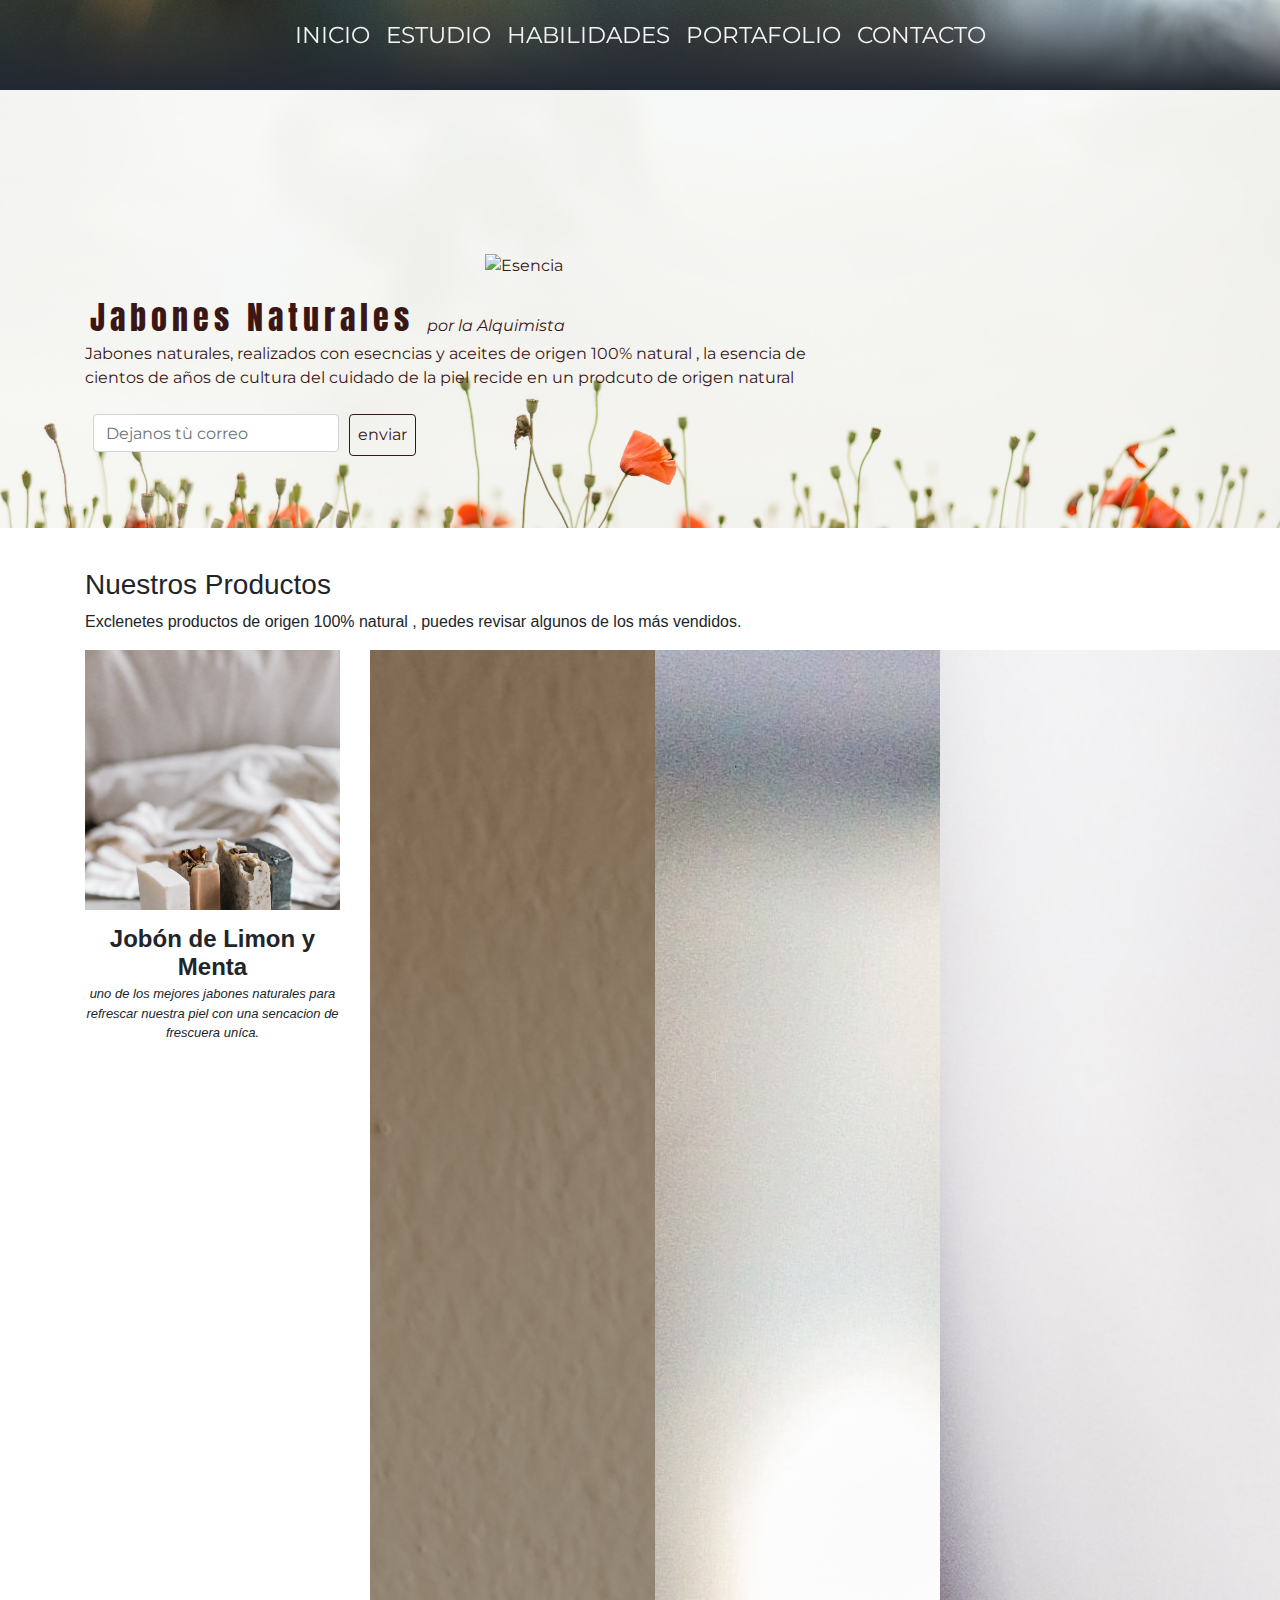
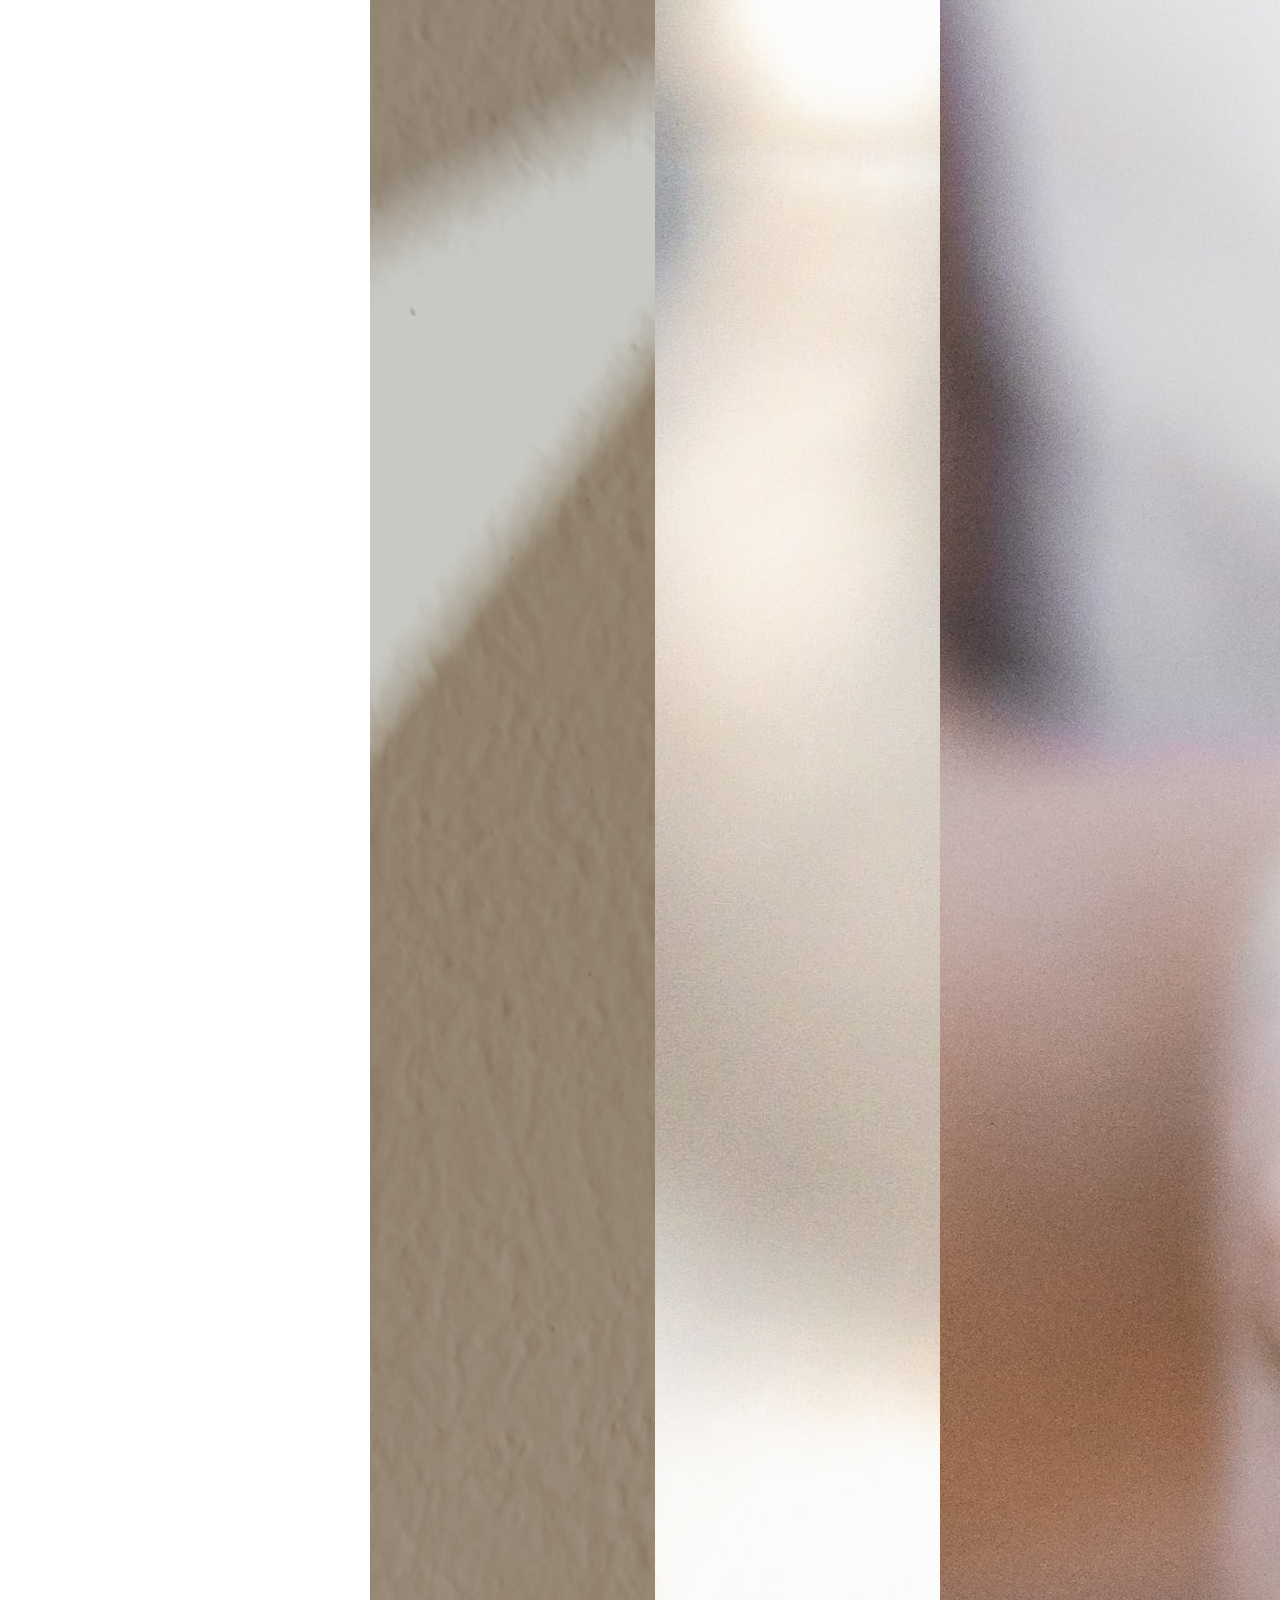
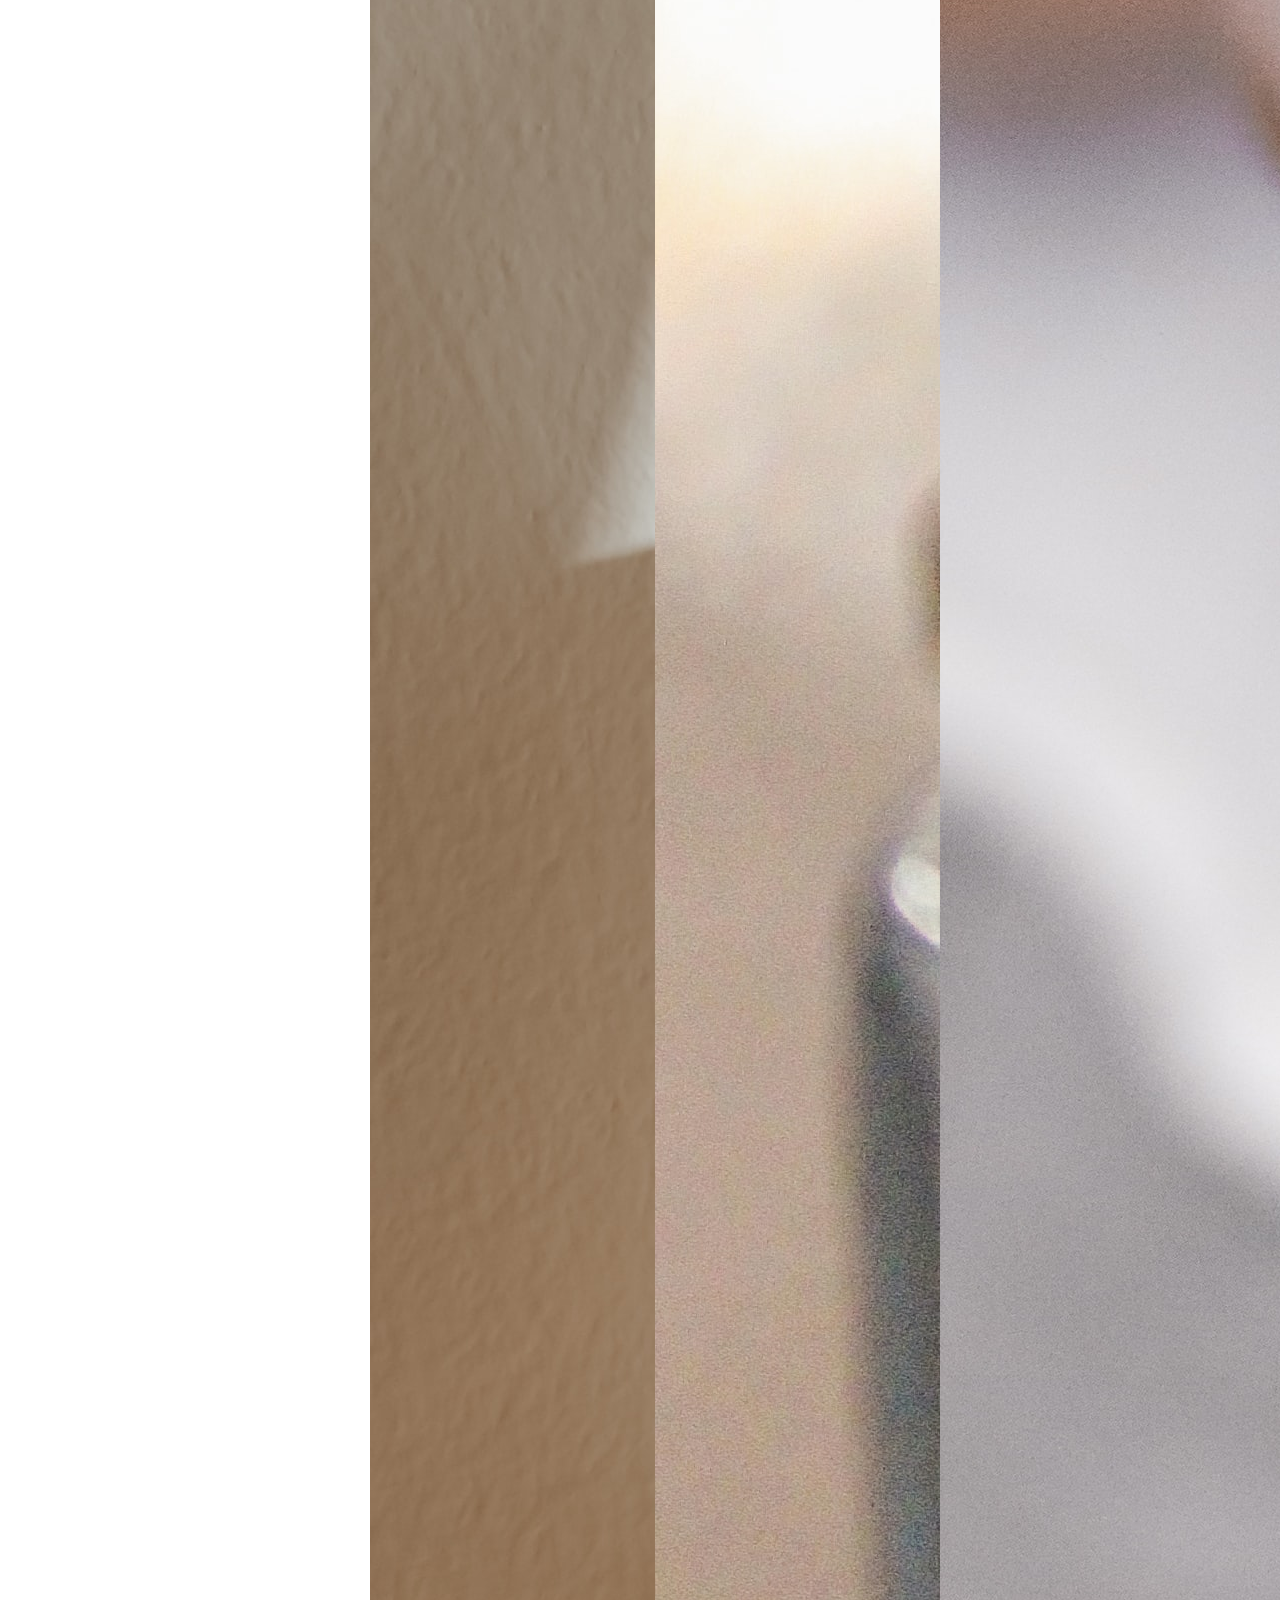
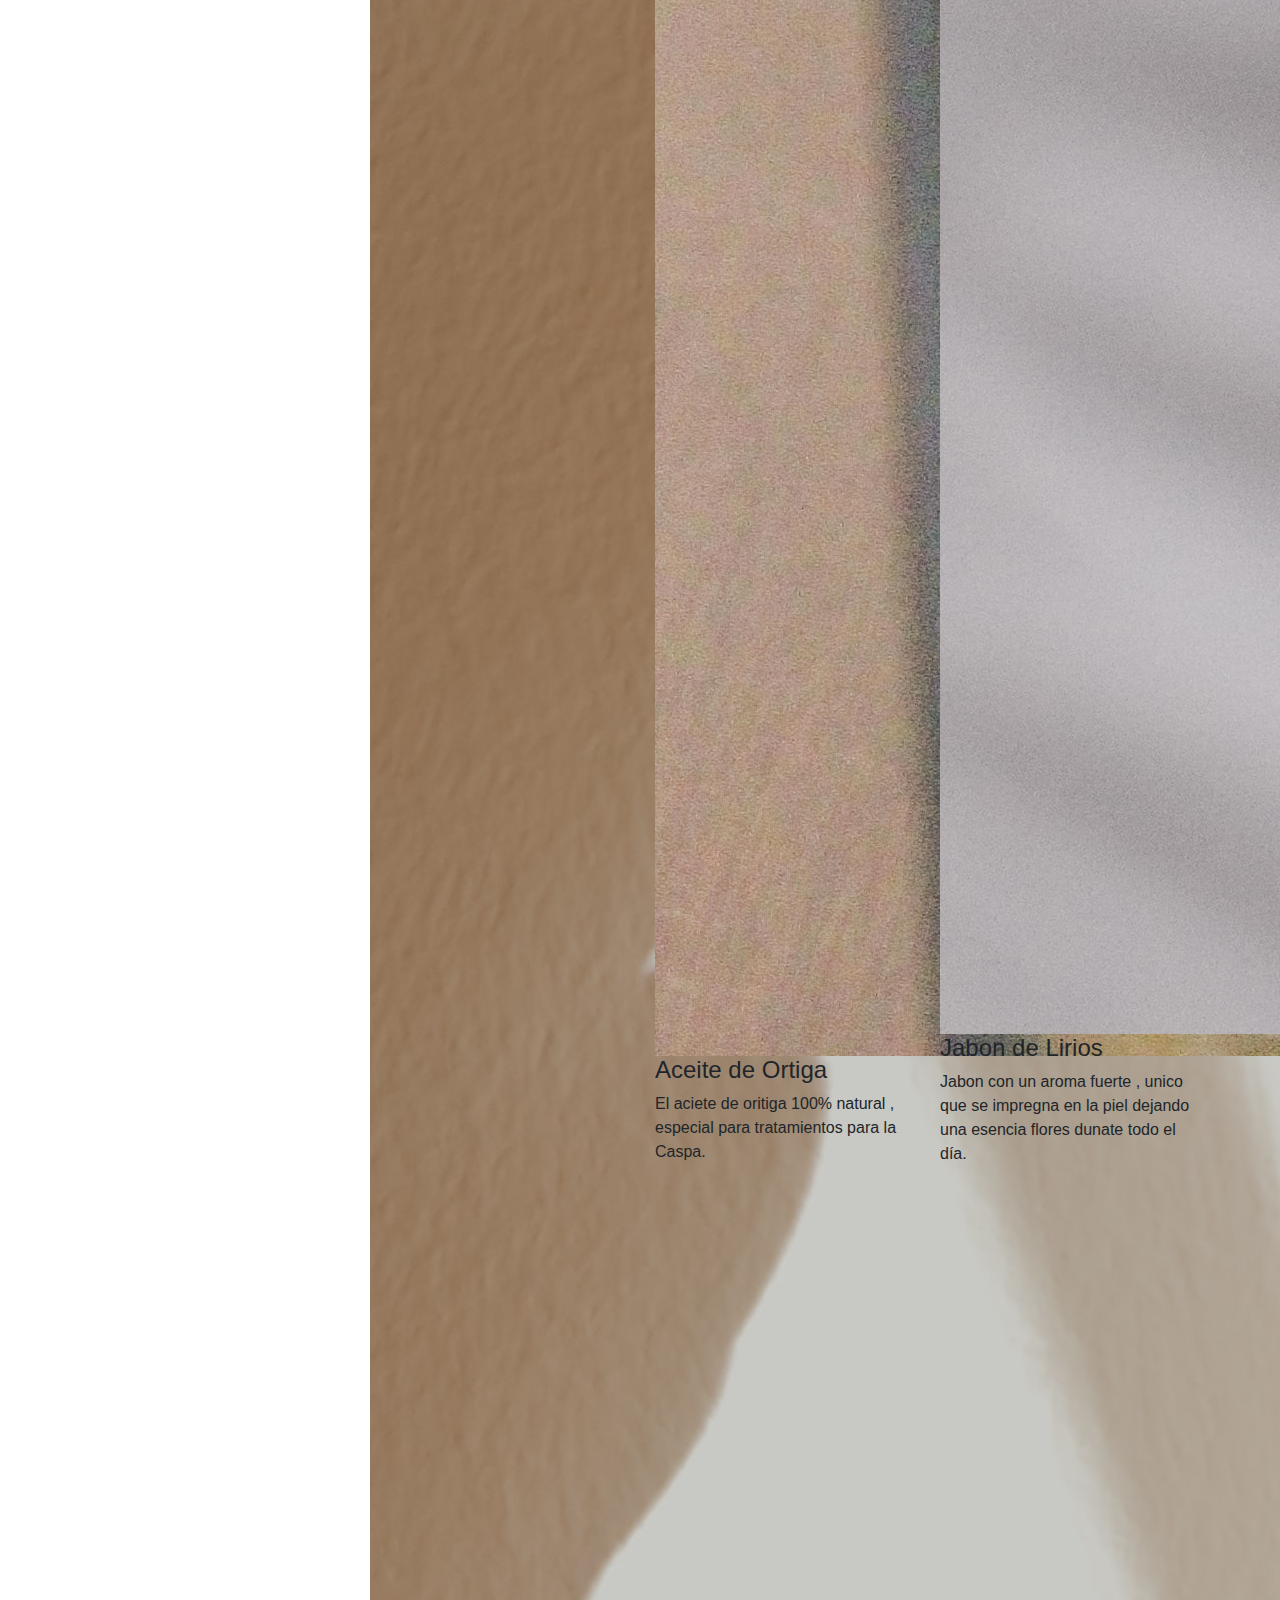
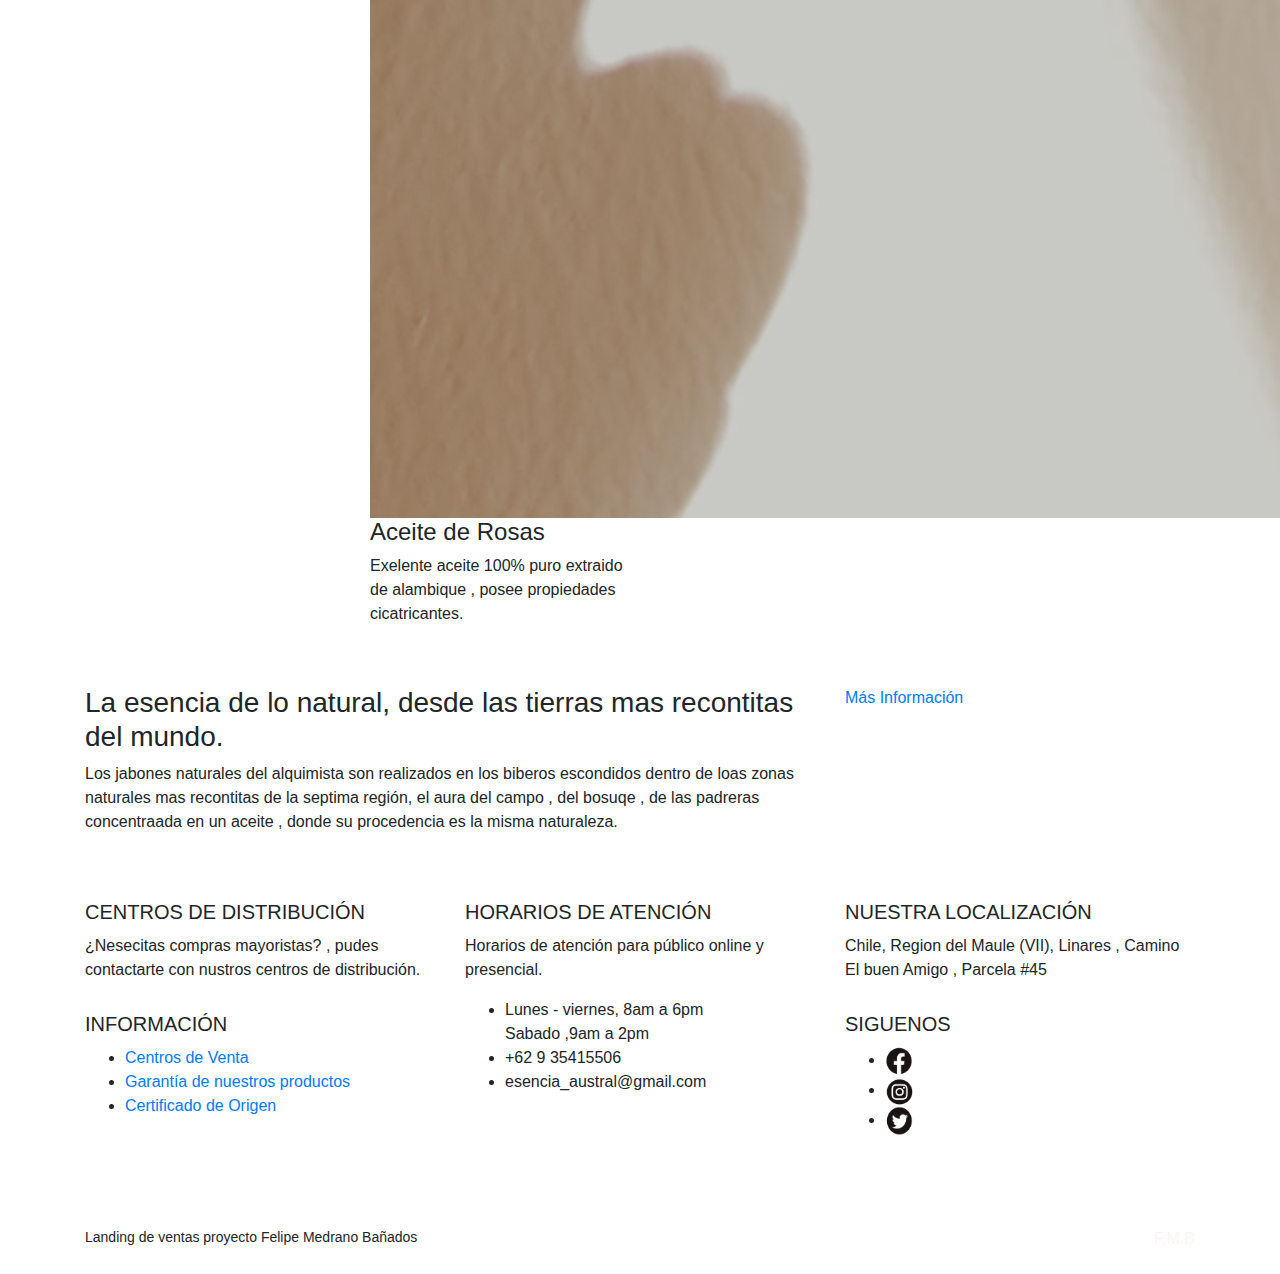
==== commit 908f80dd: "mi quinto commit" ====
--- a/Landng.html
+++ b/Landng.html
@@ -230,7 +230,7 @@
                     <div class="text-right">
                       <div class="credits">
                 
-                        <a href="#">FMB</a>
+                        <a href="#">F.M.B</a>
                       </div>
                     </div>
                   </div>
@@ -246,6 +246,6 @@
     <script src="https://cdnjs.cloudflare.com/ajax/libs/popper.js/1.14.7/umd/popper.min.js" integrity="sha384-UO2eT0CpHqdSJQ6hJty5KVphtPhzWj9WO1clHTMGa3JDZwrnQq4sF86dIHNDz0W1" crossorigin="anonymous"></script>
     <script src="https://stackpath.bootstrapcdn.com/bootstrap/4.3.1/js/bootstrap.min.js" integrity="sha384-JjSmVgyd0p3pXB1rRibZUAYoIIy6OrQ6VrjIEaFf/nJGzIxFDsf4x0xIM+B07jRM" crossorigin="anonymous"></script>
 
-   
+   <!--mi quinto footer-->
   </body>
 </html>